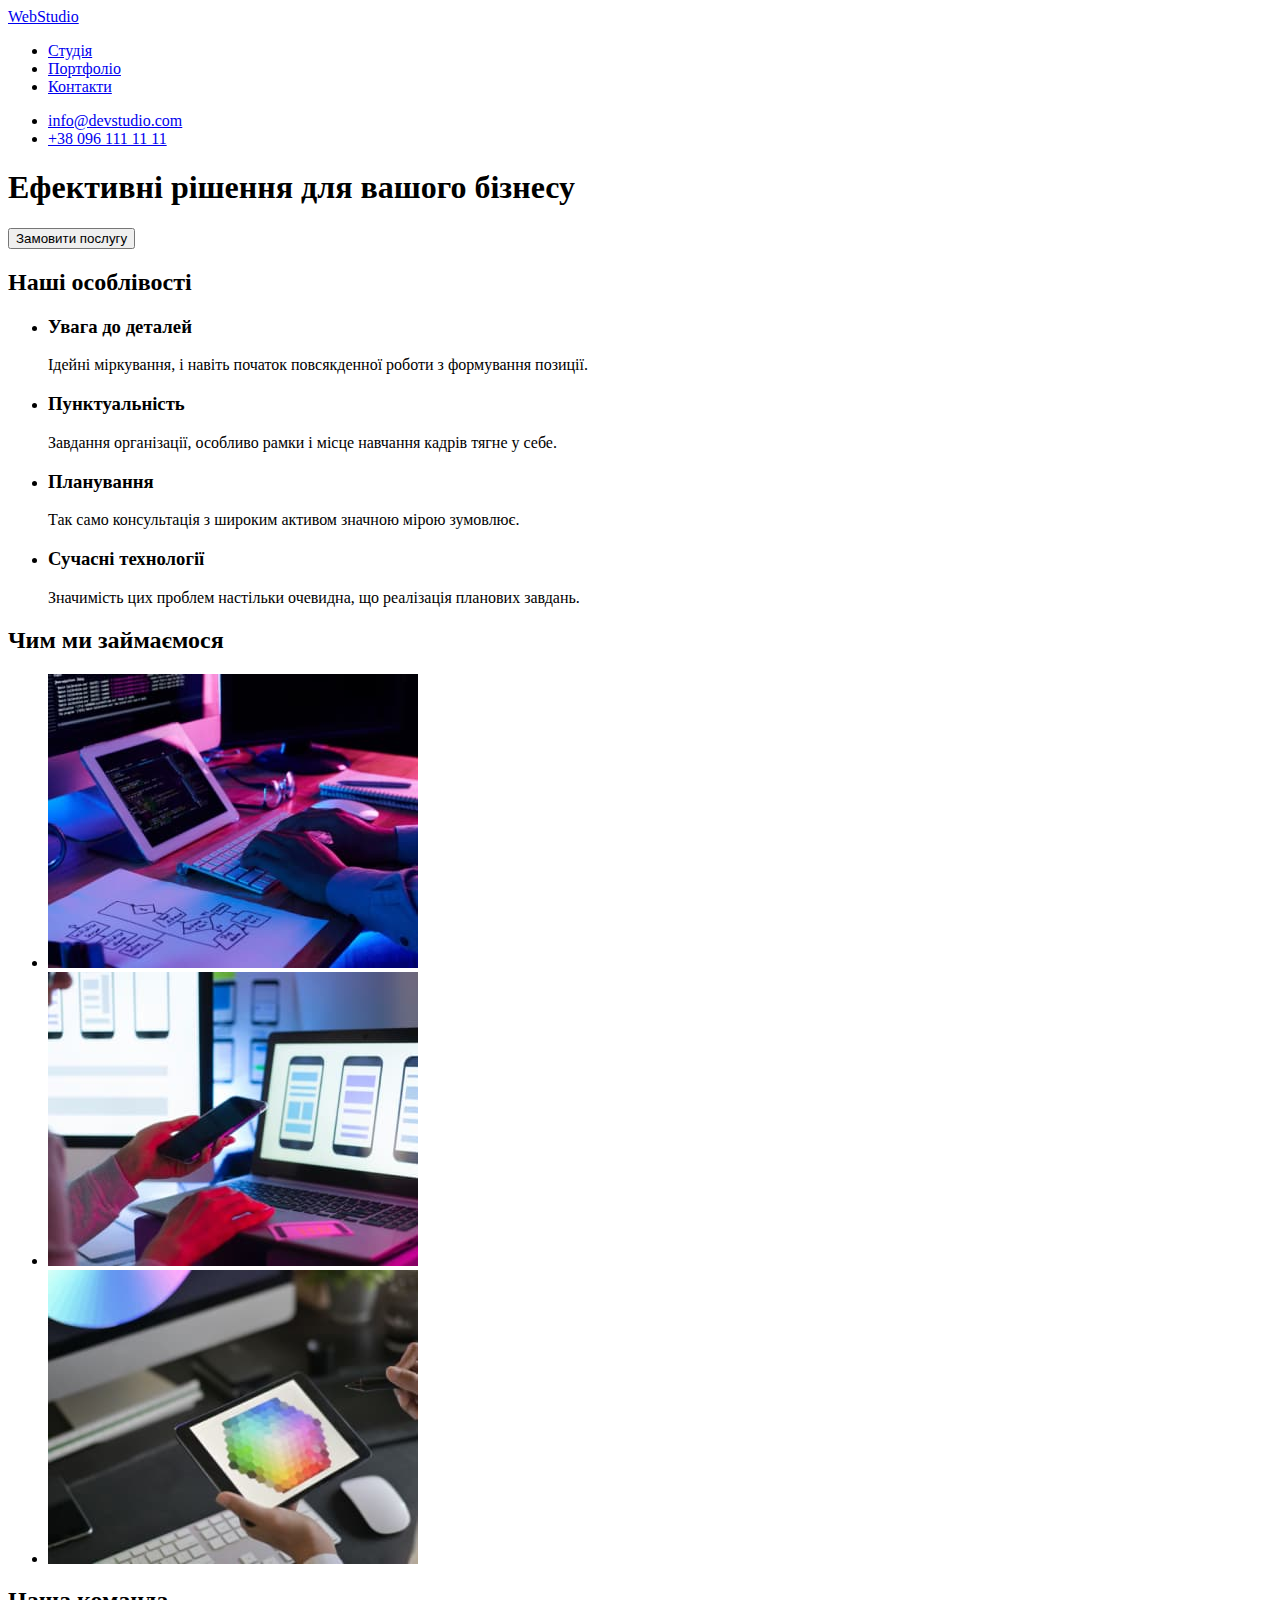
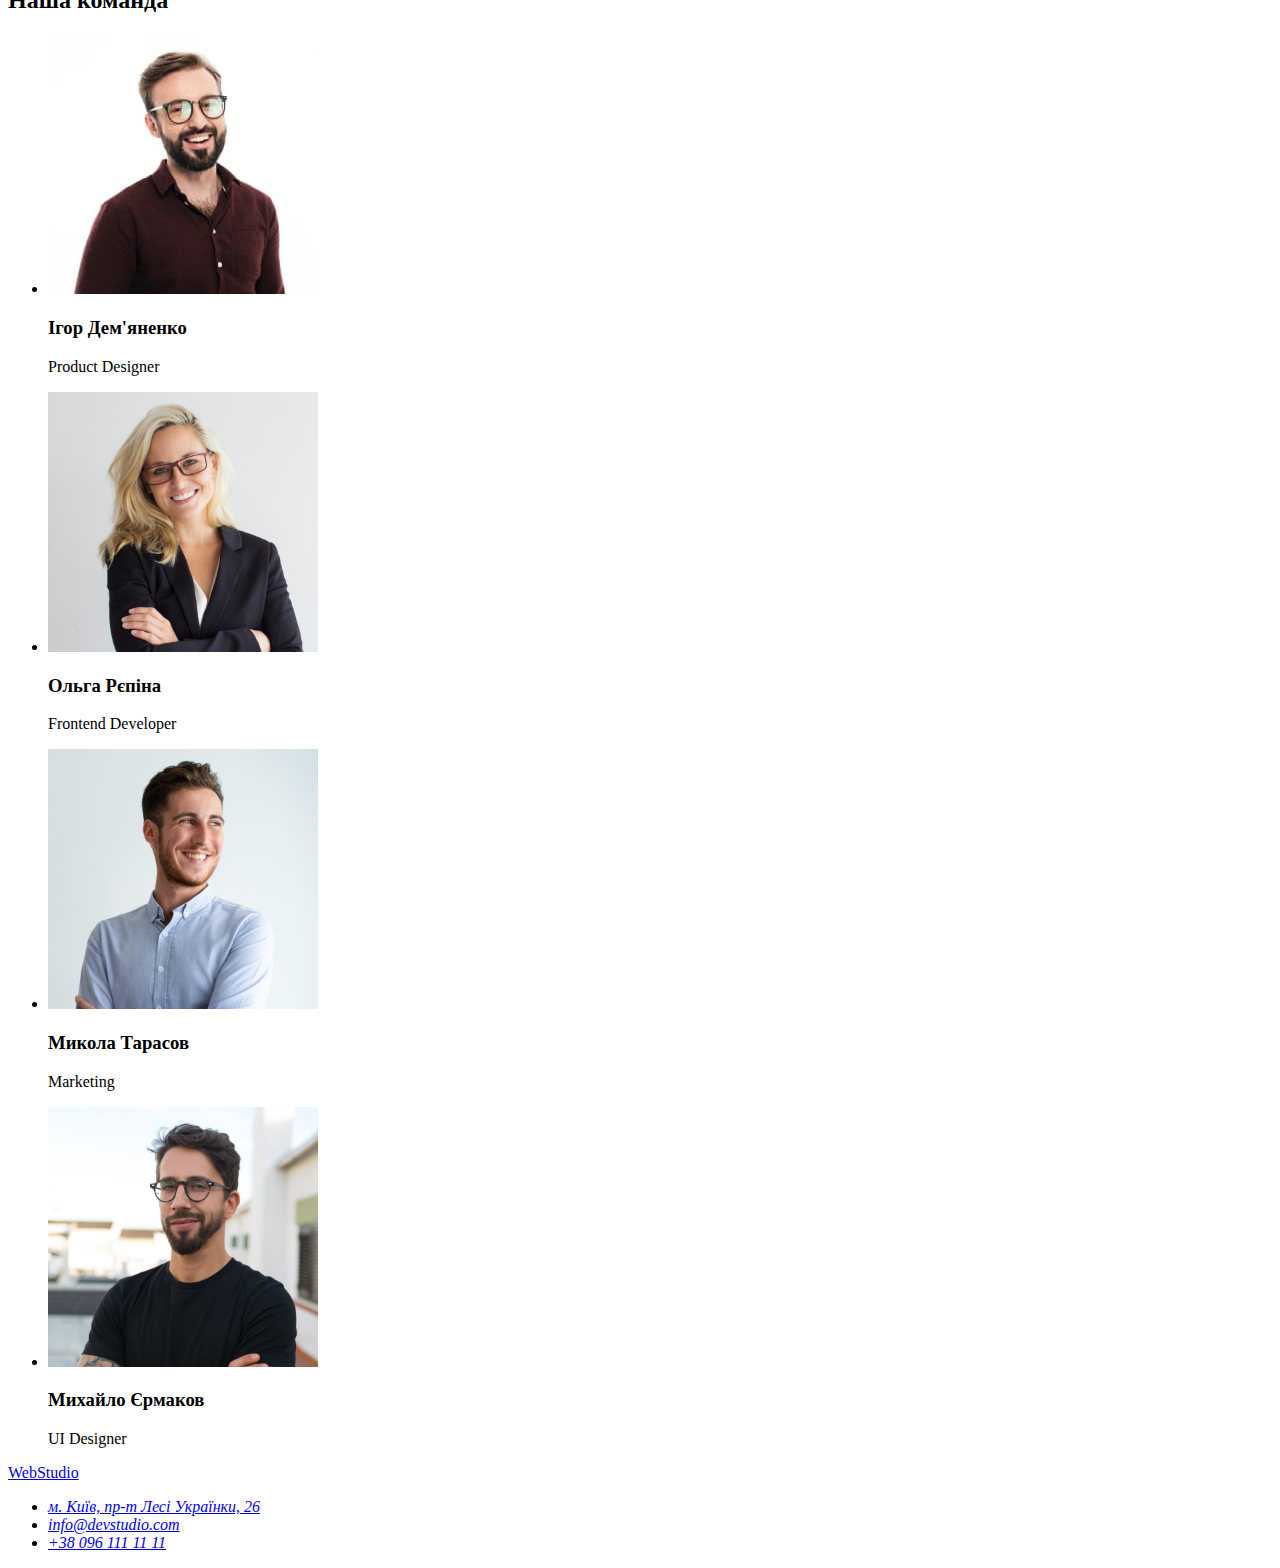
==== portfolio.html @ 3c01150c "added css" ====
<!DOCTYPE html>
<html lang="uk">
  <head>
    <meta charset="UTF-8" />
    <meta http-equiv="X-UA-Compatible" content="IE=edge" />
    <meta name="viewport" content="width=device-width, initial-scale=1.0" />
    <title>Студія</title>
    <link rel="stylesheet" href="./css/styles.css" />
  </head>
  <body>
    <header>
      <nav>
        <a href="./index.html">WebStudio</a>
        <ul>
          <li><a href="./index.html">Студія</a></li>
          <li><a href="./portfolio.html">Портфоліо</a></li>
          <li><a href="#">Контакти</a></li>
        </ul>
      </nav>
      <ul>
        <li><a href="info@devstudio.com">info@devstudio.com</a></li>
        <li><a href="+380961111111">+38 096 111 11 11</a></li>
      </ul>
    </header>

    <main>
      <section>
        <h1>Ефективні рішення для вашого бізнесу</h1>
        <button type="button">Замовити послугу</button>
      </section>

      <section>
        <h2>Наші особлівості</h2>
        <ul>
          <li>
            <h3>Увага до деталей</h3>
            <p>Ідейні міркування, і навіть початок повсякденної роботи з формування позиції.</p>
          </li>
          <li>
            <h3>Пунктуальність</h3>
            <p>Завдання організації, особливо рамки і місце навчання кадрів тягне у себе.</p>
          </li>
          <li>
            <h3>Планування</h3>
            <p>Так само консультація з широким активом значною мірою зумовлює.</p>
          </li>
          <li>
            <h3>Сучасні технології</h3>
            <p>Значимість цих проблем настільки очевидна, що реалізація планових завдань.</p>
          </li>
        </ul>
      </section>

      <section>
        <h2>Чим ми займаємося</h2>
        <ul>
          <li><img src="./images/comp1.jpg" alt="фото з компом" width="370" /></li>
          <li><img src="./images/comp2.jpg" alt="фото з компом та мобілкою" width="370" /></li>
          <li><img src="./images/comp3.jpg" alt="фото з компом та планшетом" width="370" /></li>
        </ul>
      </section>

      <section>
        <h2>Наша команда</h2>
        <ul>
          <li>
            <img src="./images/team1.jpg" alt="Ігор Дем'яненко" width="270" />
            <h3>Ігор Дем'яненко</h3>
            <p>Product Designer</p>
          </li>
          <li>
            <img src="./images/team2.jpg" alt="Ольга Рєпіна" width="270" />
            <h3>Ольга Рєпіна</h3>
            <p>Frontend Developer</p>
          </li>
          <li>
            <img src="./images/team3.jpg" alt="Микола Тарасов" width="270" />
            <h3>Микола Тарасов</h3>
            <p>Marketing</p>
          </li>
          <li>
            <img src="./images/team4.jpg" alt="Михаїл Єрмаков" width="270" />
            <h3>Михайло Єрмаков</h3>
            <p>UI Designer</p>
          </li>
        </ul>
      </section>
    </main>

    <footer>
      <a href="./index.html">WebStudio</a>
      <address>
        <ul>
          <li>
            <a
              href="https://goo.gl/maps/CPtrU1FHBa2aNyZL9"
              target="_blank"
              rel="noopener noreferrer nofollow"
              >м. Київ, пр-т Лесі Українки, 26</a
            >
          </li>
          <li><a href="info@devstudio.com">info@devstudio.com</a></li>
          <li><a href="+380961111111">+38 096 111 11 11</a></li>
        </ul>
      </address>
    </footer>
  </body>
</html>
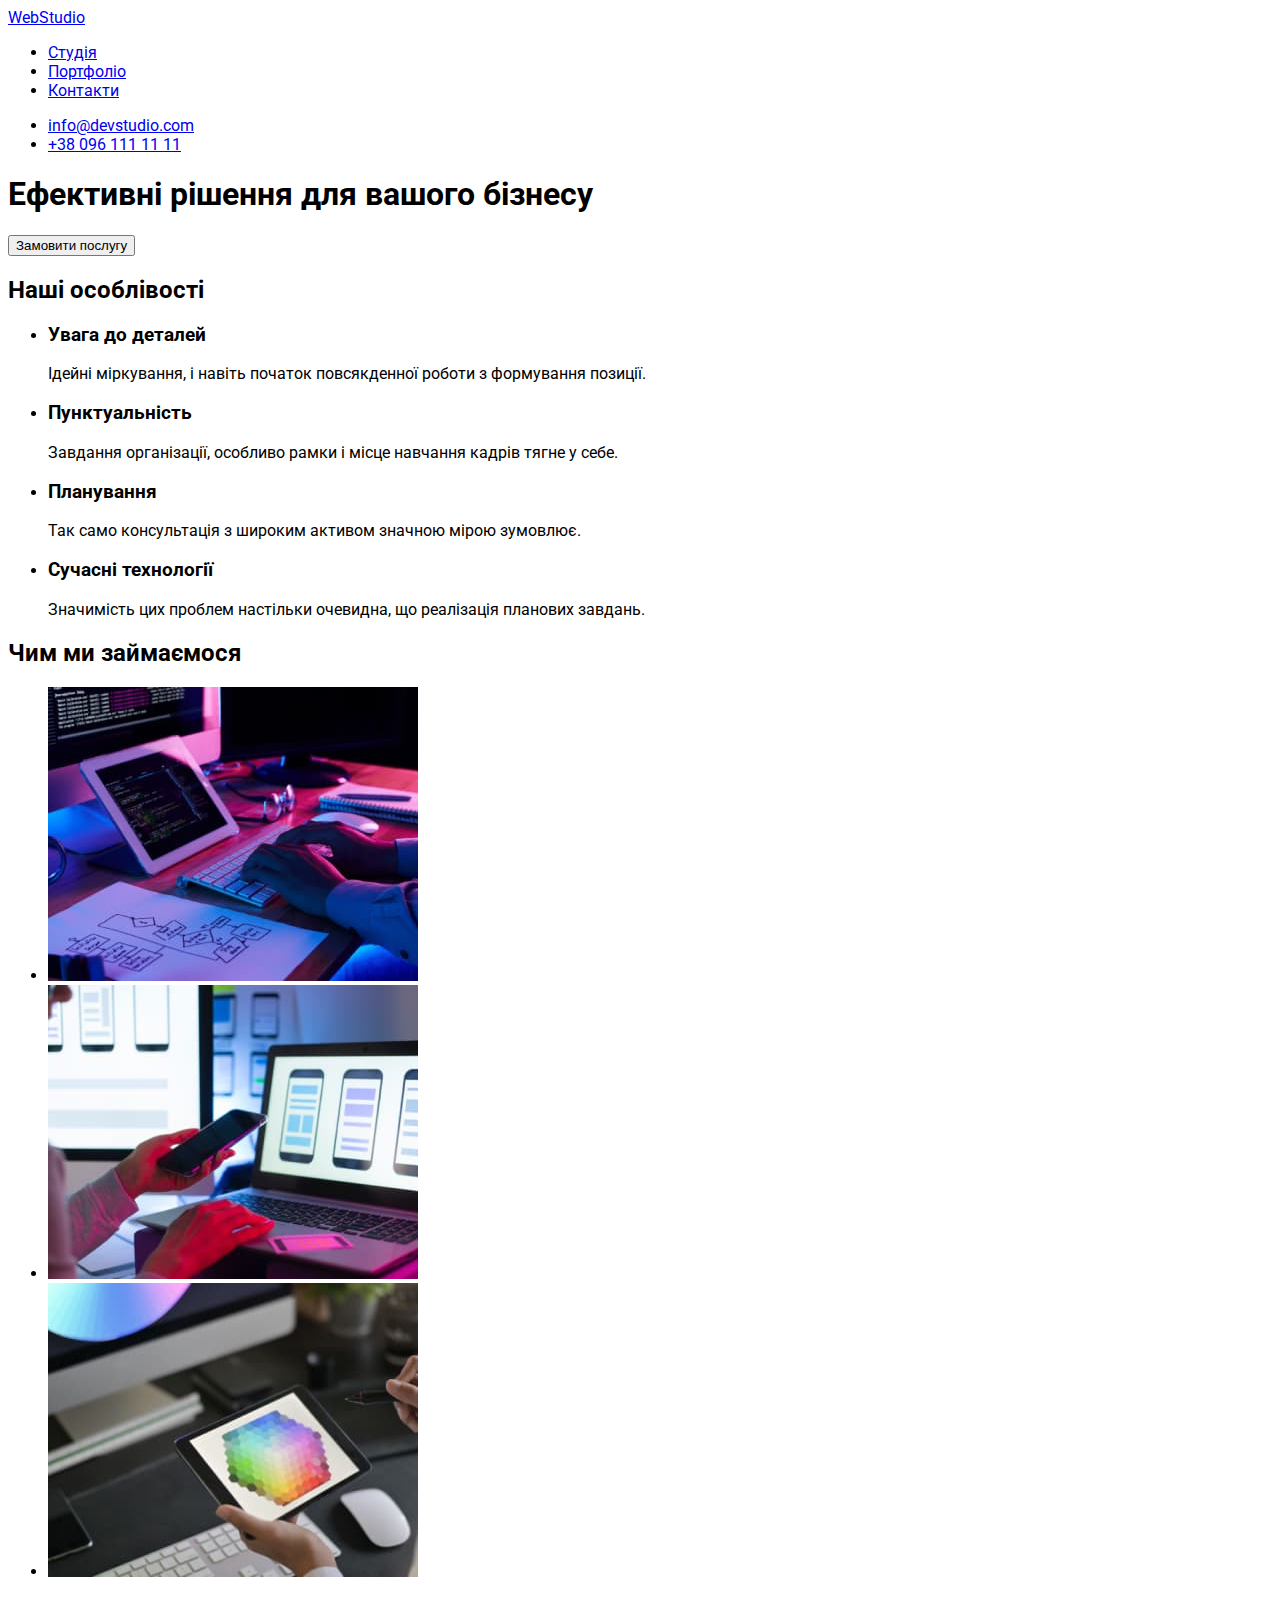
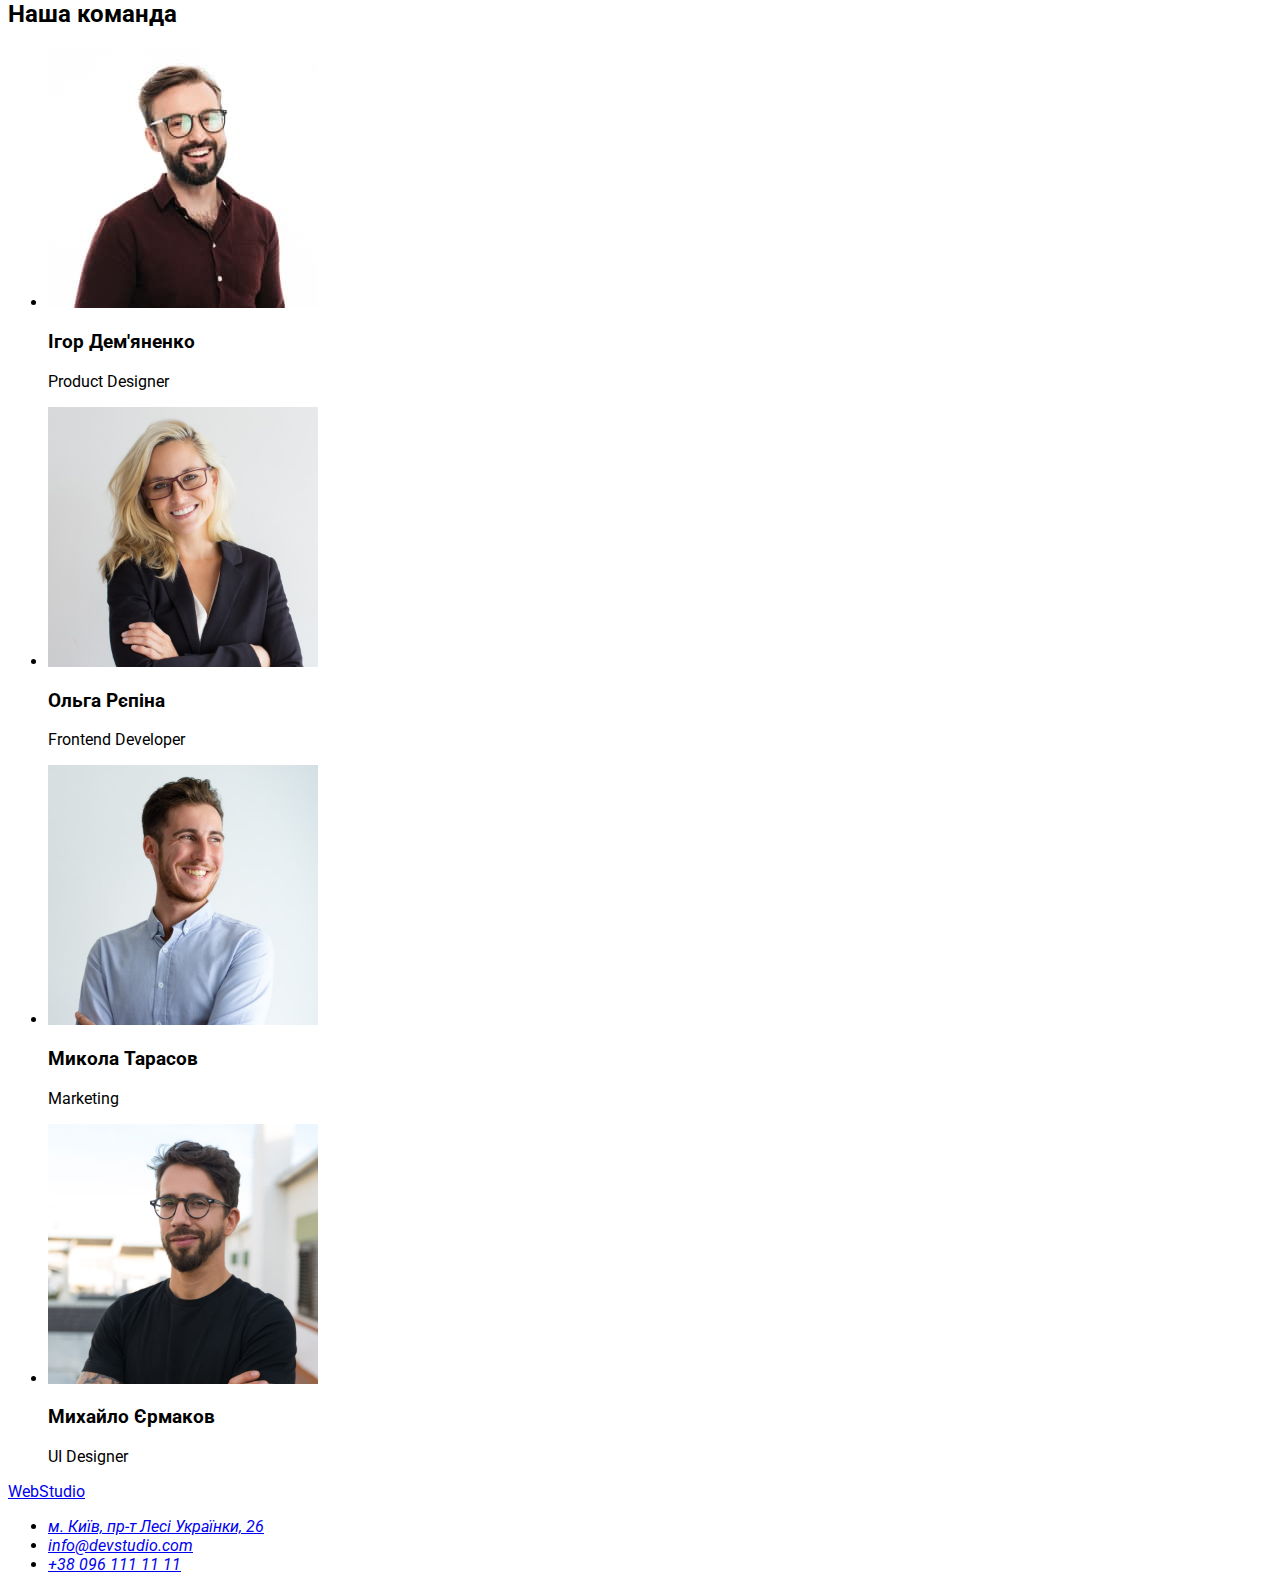
==== commit 6f6847d1: "added fonts" ====
--- a/portfolio.html
+++ b/portfolio.html
@@ -5,21 +5,38 @@
     <meta http-equiv="X-UA-Compatible" content="IE=edge" />
     <meta name="viewport" content="width=device-width, initial-scale=1.0" />
     <title>Студія</title>
+    <link rel="preconnect" href="https://fonts.googleapis.com" />
+    <link rel="preconnect" href="https://fonts.gstatic.com" crossorigin />
+    <link
+      href="https://fonts.googleapis.com/css2?family=Raleway:wght@700&family=Roboto:wght@400;500;700;900&display=swap"
+      rel="stylesheet"
+    />
     <link rel="stylesheet" href="./css/styles.css" />
   </head>
+
   <body>
-    <header>
-      <nav>
-        <a href="./index.html">WebStudio</a>
-        <ul>
-          <li><a href="./index.html">Студія</a></li>
-          <li><a href="./portfolio.html">Портфоліо</a></li>
-          <li><a href="#">Контакти</a></li>
+    <header class="header">
+      <nav class="header-nav">
+        <a href="./index.html" class="header-logo">WebStudio</a>
+        <ul class="header-list">
+          <li class="header-item">
+            <a href="./index.html" class="header-link">Студія</a>
+          </li>
+          <li class="header-item">
+            <a href="./portfolio.html" class="header-link">Портфоліо</a>
+          </li>
+          <li class="header-item">
+            <a href="#" class="header-link">Контакти</a>
+          </li>
         </ul>
       </nav>
-      <ul>
-        <li><a href="info@devstudio.com">info@devstudio.com</a></li>
-        <li><a href="+380961111111">+38 096 111 11 11</a></li>
+      <ul class="header-list">
+        <li class="header-item">
+          <a href="info@devstudio.com" class="header-link">info@devstudio.com</a>
+        </li>
+        <li class="header-item">
+          <a href="+380961111111" class="header-link">+38 096 111 11 11</a>
+        </li>
       </ul>
     </header>
 
@@ -54,9 +71,9 @@
       <section>
         <h2>Чим ми займаємося</h2>
         <ul>
-          <li><img src="./images/comp1.jpg" alt="фото з компом" width="370" /></li>
-          <li><img src="./images/comp2.jpg" alt="фото з компом та мобілкою" width="370" /></li>
-          <li><img src="./images/comp3.jpg" alt="фото з компом та планшетом" width="370" /></li>
+          <li><img src="./images/comp1.jpg" alt="комп'ютер" width="370" /></li>
+          <li><img src="./images/comp2.jpg" alt="комп'ютер та мобільний" width="370" /></li>
+          <li><img src="./images/comp3.jpg" alt="комп'ютер та планшет" width="370" /></li>
         </ul>
       </section>
 
--- a/css/styles.css
+++ b/css/styles.css
@@ -0,0 +1,3 @@
+body {
+  font-family: 'Roboto', sans-serif;
+}
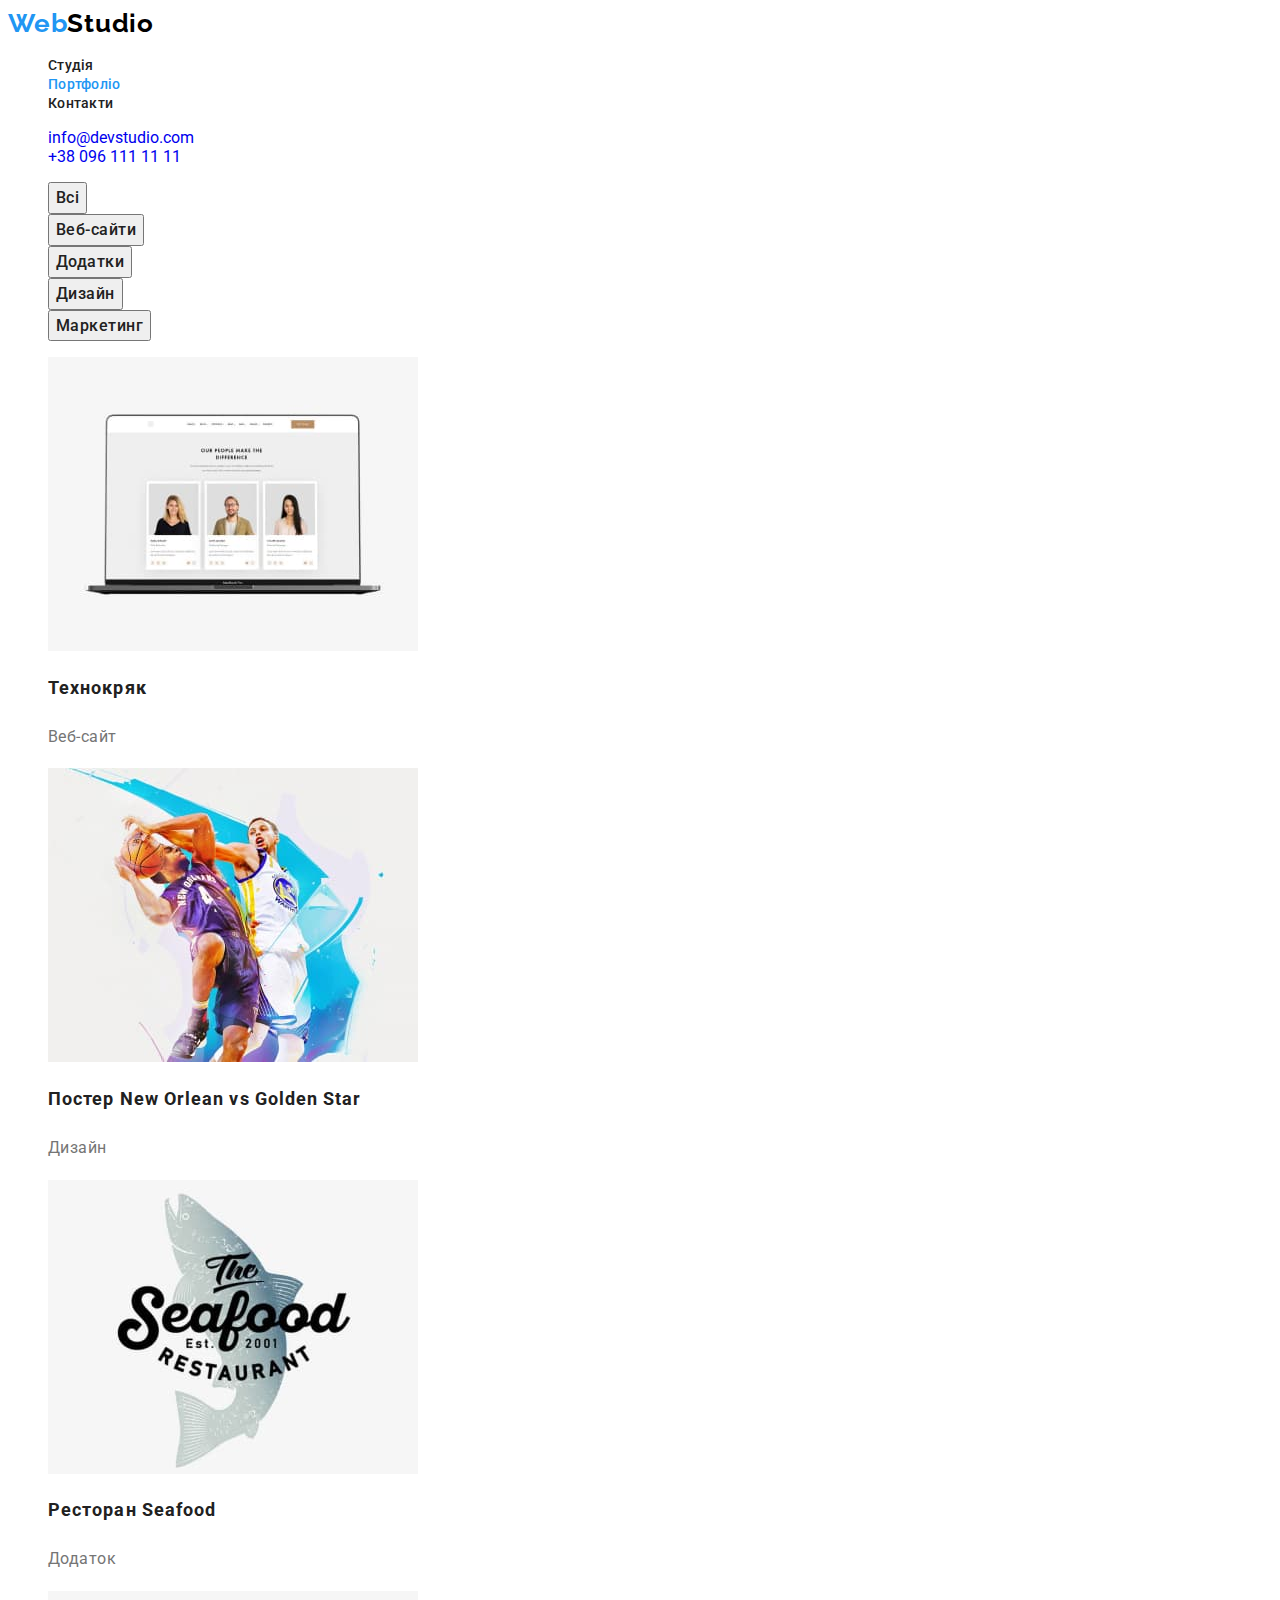
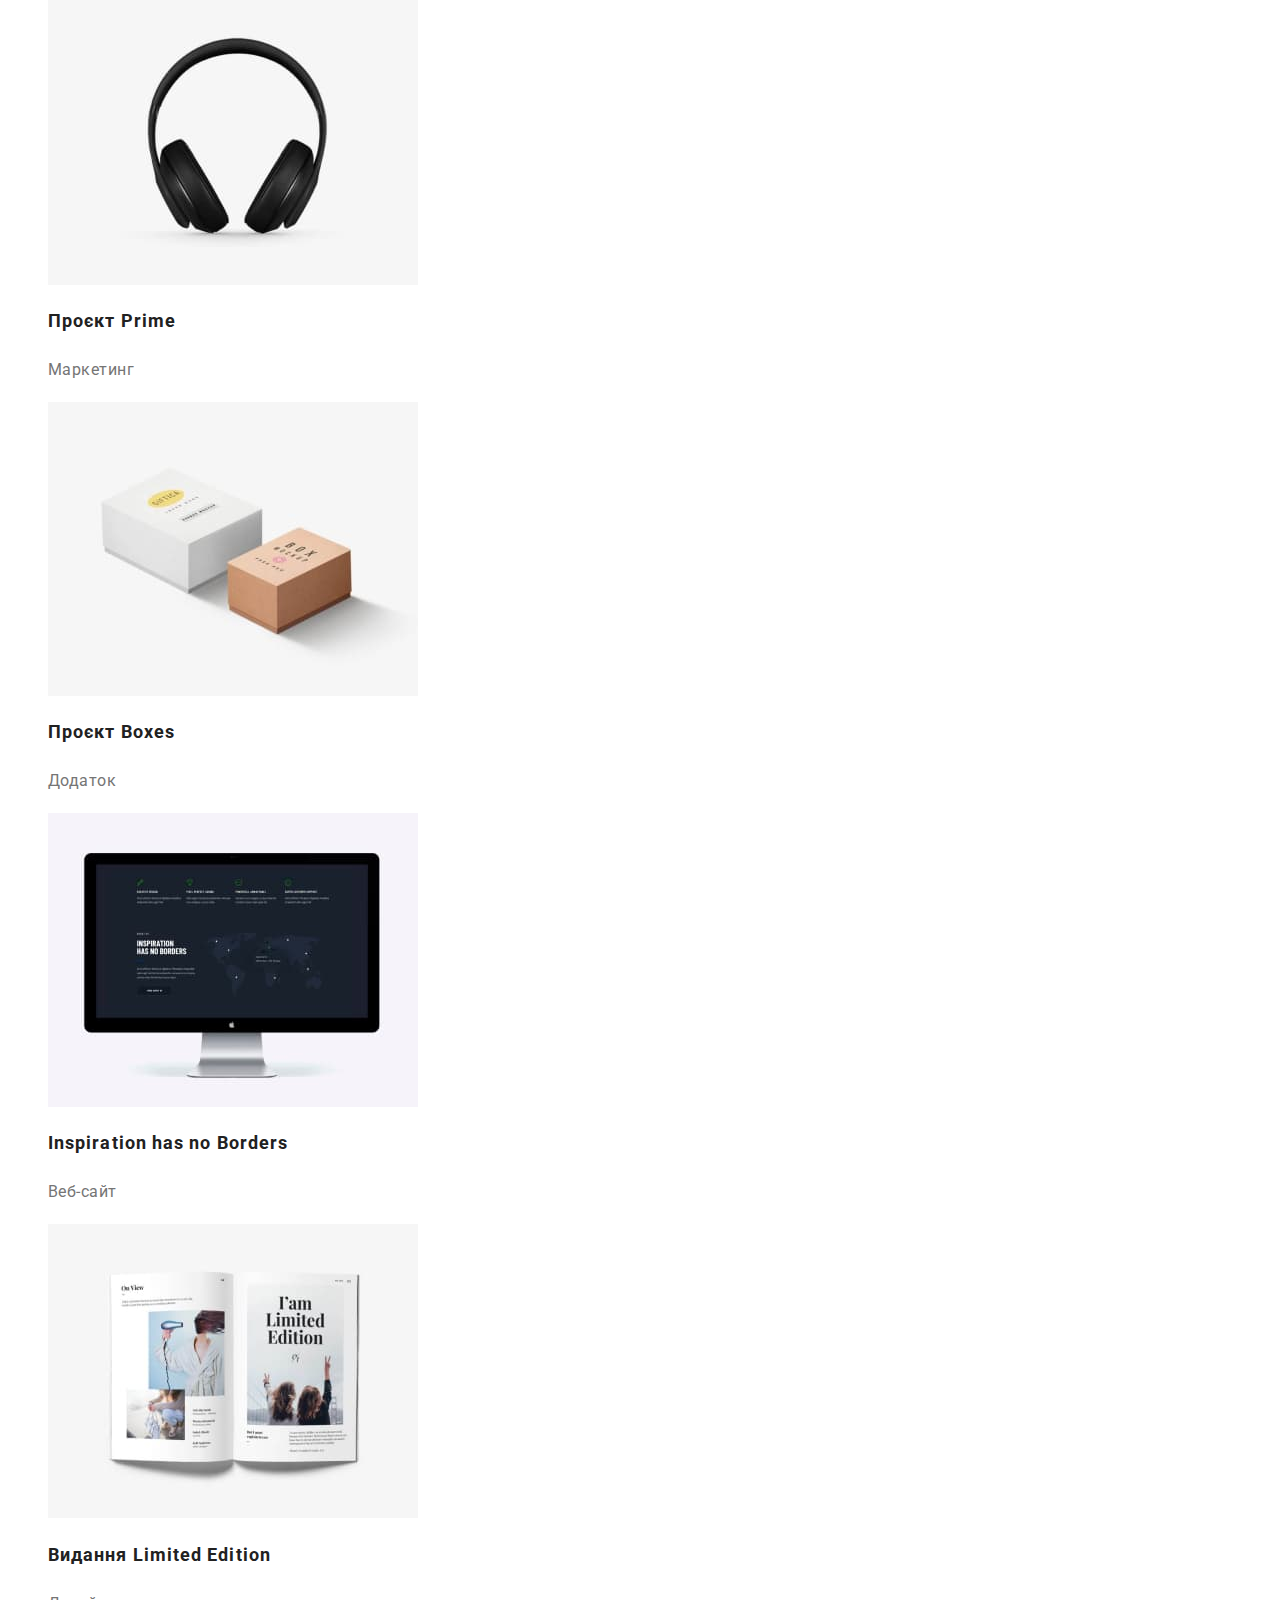
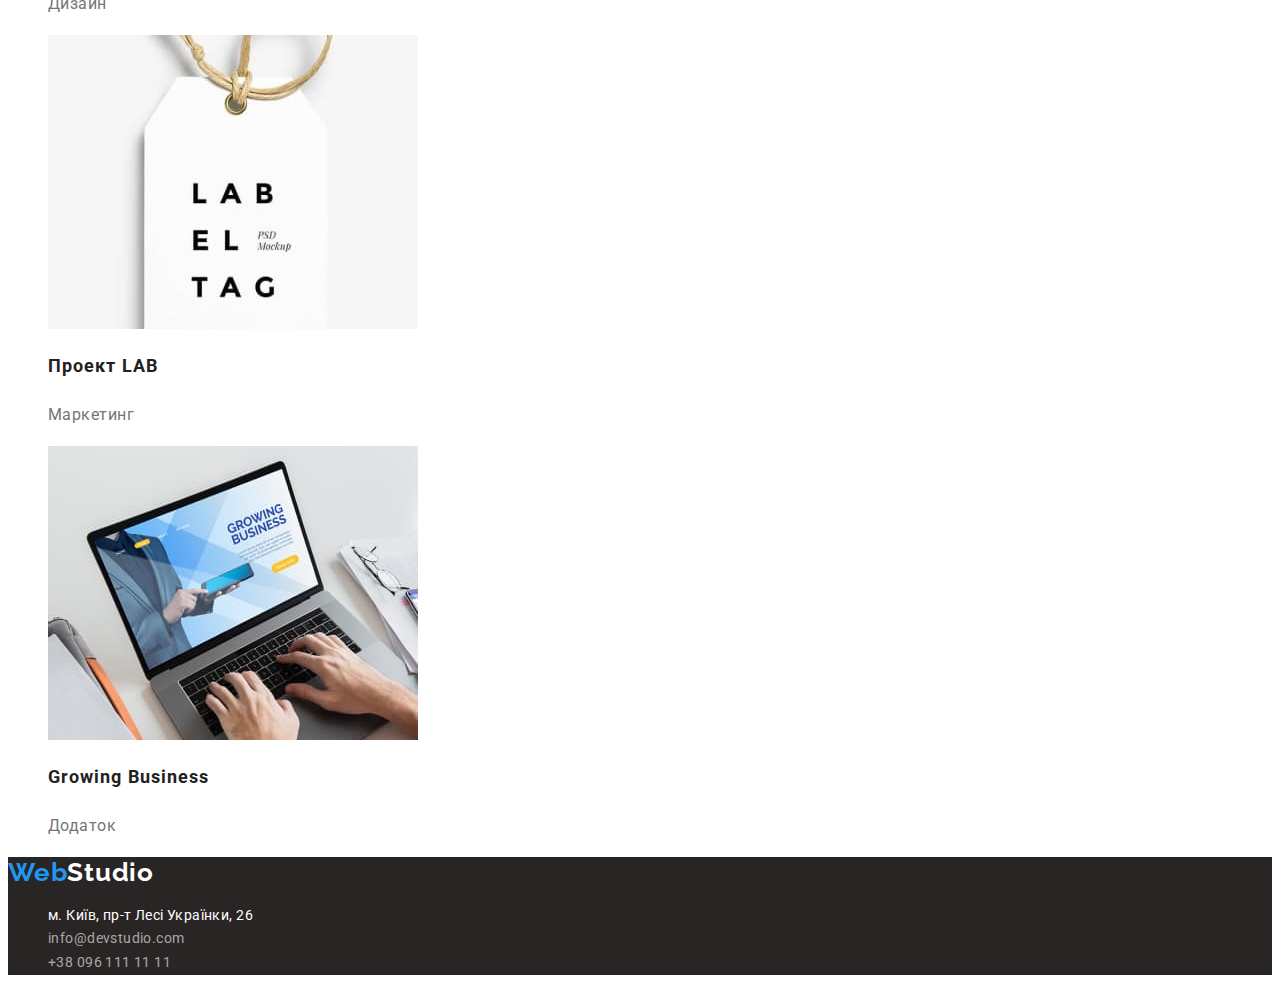
==== commit 176aa3b8: "homework finished" ====
--- a/portfolio.html
+++ b/portfolio.html
@@ -17,107 +17,111 @@
   <body>
     <header class="header">
       <nav class="header-nav">
-        <a href="./index.html" class="header-logo">WebStudio</a>
-        <ul class="header-list">
+        <a href="./index.html" class="header-logo link"
+          >Web<span class="header-logo-black link">Studio</span></a
+        >
+        <ul class="header-list list">
           <li class="header-item">
-            <a href="./index.html" class="header-link">Студія</a>
+            <a href="./index.html" class="header-link link">Студія</a>
           </li>
           <li class="header-item">
-            <a href="./portfolio.html" class="header-link">Портфоліо</a>
+            <a href="./portfolio.html" class="header-link link current">Портфоліо</a>
           </li>
           <li class="header-item">
-            <a href="#" class="header-link">Контакти</a>
+            <a href="#" class="header-link link">Контакти</a>
           </li>
         </ul>
       </nav>
-      <ul class="header-list">
+      <ul class="header-list list">
         <li class="header-item">
-          <a href="info@devstudio.com" class="header-link">info@devstudio.com</a>
+          <a href="info@devstudio.com" class="header-contact link">info@devstudio.com</a>
         </li>
         <li class="header-item">
-          <a href="+380961111111" class="header-link">+38 096 111 11 11</a>
+          <a href="+380961111111" class="header-contact link">+38 096 111 11 11</a>
         </li>
       </ul>
     </header>
 
     <main>
-      <section>
-        <h1>Ефективні рішення для вашого бізнесу</h1>
-        <button type="button">Замовити послугу</button>
-      </section>
-
-      <section>
-        <h2>Наші особлівості</h2>
-        <ul>
-          <li>
-            <h3>Увага до деталей</h3>
-            <p>Ідейні міркування, і навіть початок повсякденної роботи з формування позиції.</p>
-          </li>
-          <li>
-            <h3>Пунктуальність</h3>
-            <p>Завдання організації, особливо рамки і місце навчання кадрів тягне у себе.</p>
-          </li>
-          <li>
-            <h3>Планування</h3>
-            <p>Так само консультація з широким активом значною мірою зумовлює.</p>
-          </li>
-          <li>
-            <h3>Сучасні технології</h3>
-            <p>Значимість цих проблем настільки очевидна, що реалізація планових завдань.</p>
-          </li>
+      <section class="filter">
+        <h1 class="visually-hidden">filter</h1>
+        <ul class="filter-list list">
+          <li><button type="button" class="filter-btn pointer">Всі</button></li>
+          <li><button type="button" class="filter-btn pointer">Веб-сайти</button></li>
+          <li><button type="button" class="filter-btn pointer">Додатки</button></li>
+          <li><button type="button" class="filter-btn pointer">Дизайн</button></li>
+          <li><button type="button" class="filter-btn pointer">Маркетинг</button></li>
         </ul>
       </section>
 
-      <section>
-        <h2>Чим ми займаємося</h2>
-        <ul>
-          <li><img src="./images/comp1.jpg" alt="комп'ютер" width="370" /></li>
-          <li><img src="./images/comp2.jpg" alt="комп'ютер та мобільний" width="370" /></li>
-          <li><img src="./images/comp3.jpg" alt="комп'ютер та планшет" width="370" /></li>
-        </ul>
-      </section>
-
-      <section>
-        <h2>Наша команда</h2>
-        <ul>
+      <section class="examples">
+        <ul class="examples-list list">
           <li>
-            <img src="./images/team1.jpg" alt="Ігор Дем'яненко" width="270" />
-            <h3>Ігор Дем'яненко</h3>
-            <p>Product Designer</p>
+            <img src="./images/example1.jpg" alt="веб-сайт технокряк" width="370" />
+            <h2 class="examples-title">Технокряк</h2>
+            <p class="examples-text">Веб-сайт</p>
           </li>
           <li>
-            <img src="./images/team2.jpg" alt="Ольга Рєпіна" width="270" />
-            <h3>Ольга Рєпіна</h3>
-            <p>Frontend Developer</p>
+            <img src="./images/example2.jpg" alt="постер new orlean vs golden star" width="370" />
+            <h2 class="examples-title">Постер New Orlean vs Golden Star</h2>
+            <p class="examples-text">Дизайн</p>
           </li>
           <li>
-            <img src="./images/team3.jpg" alt="Микола Тарасов" width="270" />
-            <h3>Микола Тарасов</h3>
-            <p>Marketing</p>
+            <img src="./images/example3.jpg" alt="додаток ресторану seafood" width="370" />
+            <h2 class="examples-title">Ресторан Seafood</h2>
+            <p class="examples-text">Додаток</p>
           </li>
           <li>
-            <img src="./images/team4.jpg" alt="Михаїл Єрмаков" width="270" />
-            <h3>Михайло Єрмаков</h3>
-            <p>UI Designer</p>
+            <img src="./images/example4.jpg" alt="проект prime" width="370" />
+            <h2 class="examples-title">Проєкт Prime</h2>
+            <p class="examples-text">Маркетинг</p>
+          </li>
+          <li>
+            <img src="./images/example5.jpg" alt="додаток boxes" width="370" />
+            <h2 class="examples-title">Проєкт Boxes</h2>
+            <p class="examples-text">Додаток</p>
+          </li>
+          <li>
+            <img src="./images/example6.jpg" alt="веб-сайт inspiration has no border" width="370" />
+            <h2 class="examples-title">Inspiration has no Borders</h2>
+            <p class="examples-text">Веб-сайт</p>
+          </li>
+          <li>
+            <img src="./images/example7.jpg" alt="дізайн видання limited edition" width="370" />
+            <h2 class="examples-title">Видання Limited Edition</h2>
+            <p class="examples-text">Дизайн</p>
+          </li>
+          <li>
+            <img src="./images/example8.jpg" alt="проект lab" width="370" />
+            <h2 class="examples-title">Проект LAB</h2>
+            <p class="examples-text">Маркетинг</p>
+          </li>
+          <li>
+            <img src="./images/example9.jpg" alt="додаток growing business" width="370" />
+            <h2 class="examples-title">Growing Business</h2>
+            <p class="examples-text">Додаток</p>
           </li>
         </ul>
       </section>
     </main>
 
-    <footer>
-      <a href="./index.html">WebStudio</a>
+    <footer class="footer">
+      <a href="./index.html" class="footer-logo link"
+        >Web<span class="footer-logo-white link">Studio</span></a
+      >
       <address>
-        <ul>
-          <li>
+        <ul class="footer-list list">
+          <li class="footer-item">
             <a
               href="https://goo.gl/maps/CPtrU1FHBa2aNyZL9"
               target="_blank"
               rel="noopener noreferrer nofollow"
+              class="footer-adr link"
               >м. Київ, пр-т Лесі Українки, 26</a
             >
           </li>
-          <li><a href="info@devstudio.com">info@devstudio.com</a></li>
-          <li><a href="+380961111111">+38 096 111 11 11</a></li>
+          <li><a href="info@devstudio.com" class="footer-contact link">info@devstudio.com</a></li>
+          <li><a href="+380961111111" class="footer-contact link">+38 096 111 11 11</a></li>
         </ul>
       </address>
     </footer>
--- a/css/styles.css
+++ b/css/styles.css
@@ -1,3 +1,259 @@
+:root {
+  --main-title-color: #212121;
+  --main-text-color: #757575;
+  --logo-main-color: #2196f3;
+  --accent-color: #2196f3;
+}
+
 body {
   font-family: 'Roboto', sans-serif;
 }
+
+.list {
+  list-style: none;
+}
+
+.link {
+  text-decoration: none;
+}
+
+.pointer {
+  cursor: pointer;
+}
+
+.visually-hidden {
+  position: absolute;
+  white-space: nowrap;
+  width: 1px;
+  height: 1px;
+  overflow: hidden;
+  border: 0;
+  padding: 0;
+  clip: rect(0 0 0 0);
+  clip-path: inset(50%);
+  margin: -1px;
+}
+
+/* --------HEADER---------- */
+.header-logo,
+.header-logo-black {
+  font-family: 'Raleway';
+  font-style: normal;
+  font-weight: 700;
+  font-size: 26px;
+  line-height: 1.19;
+  letter-spacing: 0.03em;
+}
+
+.header-logo {
+  color: #2196f3;
+}
+
+.header-logo-black {
+  color: #000000;
+}
+
+.header-link {
+  font-weight: 500;
+  font-size: 14px;
+  line-height: 1.14;
+  letter-spacing: 0.02em;
+  color: #212121;
+}
+
+.header-item .link.current {
+  color: var(--accent-color);
+}
+
+.header-cont,
+.header-tel {
+  font-weight: 500;
+  font-size: 14px;
+  line-height: 1.14;
+  letter-spacing: 0.02em;
+
+  color: #757575;
+}
+
+.header-link:hover,
+.header-contact:hover,
+.header-link:focus,
+.header-contact:focus {
+  color: var(--accent-color);
+}
+
+/* --------HERO---------- */
+.hero {
+  background-color: rgb(41, 37, 37);
+}
+
+.hero-title {
+  font-weight: 900;
+  font-size: 44px;
+  line-height: 1.36;
+  text-align: center;
+  letter-spacing: 0.06em;
+  text-transform: uppercase;
+  color: #ffffff;
+}
+
+.hero-btn:hover,
+.hero-btn:focus {
+  background-color: var(--accent-color);
+}
+
+.hero-btn {
+  font-family: inherit;
+  font-style: normal;
+  font-weight: 700;
+  font-size: 16px;
+  line-height: 1.88;
+  display: flex;
+  align-items: center;
+  text-align: center;
+  letter-spacing: 0.06em;
+  color: #ffffff;
+}
+
+/* --------FEATURES---------- */
+.features-subtitle {
+  font-weight: 700;
+  font-size: 14px;
+  line-height: 1.14;
+  letter-spacing: 0.03em;
+  text-transform: uppercase;
+
+  color: var(--main-title-color);
+}
+
+.features-text {
+  font-size: 14px;
+  line-height: 1.71;
+  letter-spacing: 0.03em;
+
+  color: var(--main-text-color);
+}
+
+/* --------BUSINESS---------- */
+.business-title {
+  font-size: 36px;
+  line-height: 1.17;
+  text-align: center;
+  letter-spacing: 0.03em;
+
+  color: var(--main-title-color);
+}
+
+/* --------TEAM---------- */
+.team {
+  background-color: #d8c8c8;
+}
+
+.team-title {
+  font-size: 36px;
+  line-height: 1.17;
+  text-align: center;
+  letter-spacing: 0.03em;
+
+  color: var(--main-title-color);
+}
+
+.team-subtitle {
+  font-weight: 500;
+  font-size: 16px;
+  line-height: 1.19;
+  text-align: center;
+  letter-spacing: 0.03em;
+
+  color: var(--main-title-color);
+}
+
+.team-text {
+  font-size: 16px;
+  line-height: 1.19;
+  text-align: center;
+  letter-spacing: 0.03em;
+
+  color: var(--main-text-color);
+}
+
+/* --------FOOTER---------- */
+.footer {
+  background-color: rgb(41, 37, 37);
+}
+
+.footer-adr:hover,
+.footer-contact:hover,
+.footer-adr:focus,
+.footer-contact:focus {
+  color: var(--accent-color);
+}
+
+.footer-logo,
+.footer-logo-white {
+  font-family: 'Raleway';
+  font-style: normal;
+  font-weight: 700;
+  font-size: 26px;
+  line-height: 1.19;
+  letter-spacing: 0.03em;
+}
+
+.footer-logo {
+  color: #2196f3;
+}
+
+.footer-logo-white {
+  color: #ffffff;
+}
+
+.footer-adr,
+.footer-contact {
+  font-style: normal;
+  font-weight: 400;
+  font-size: 14px;
+  line-height: 1.71;
+  letter-spacing: 0.03em;
+}
+
+.footer-adr {
+  color: #ffffff;
+}
+
+.footer-contact {
+  color: rgba(255, 255, 255, 0.6);
+}
+
+/* -----------------------PORTFOLIO------------------------- */
+/* --------FILTER---------- */
+.filter-btn {
+  font-family: 'Roboto';
+  font-style: normal;
+  font-weight: 500;
+  font-size: 16px;
+  line-height: 1.62;
+  text-align: center;
+  letter-spacing: 0.03em;
+
+  color: #212121;
+}
+
+.filter-btn:hover,
+.filter-btn:focus {
+  background-color: var(--accent-color);
+}
+
+.examples-title {
+  font-size: 18px;
+  line-height: 2;
+  letter-spacing: 0.06em;
+  color: #212121;
+}
+
+.examples-text {
+  font-size: 16px;
+  line-height: 1.88;
+  letter-spacing: 0.03em;
+
+  color: #757575;
+}
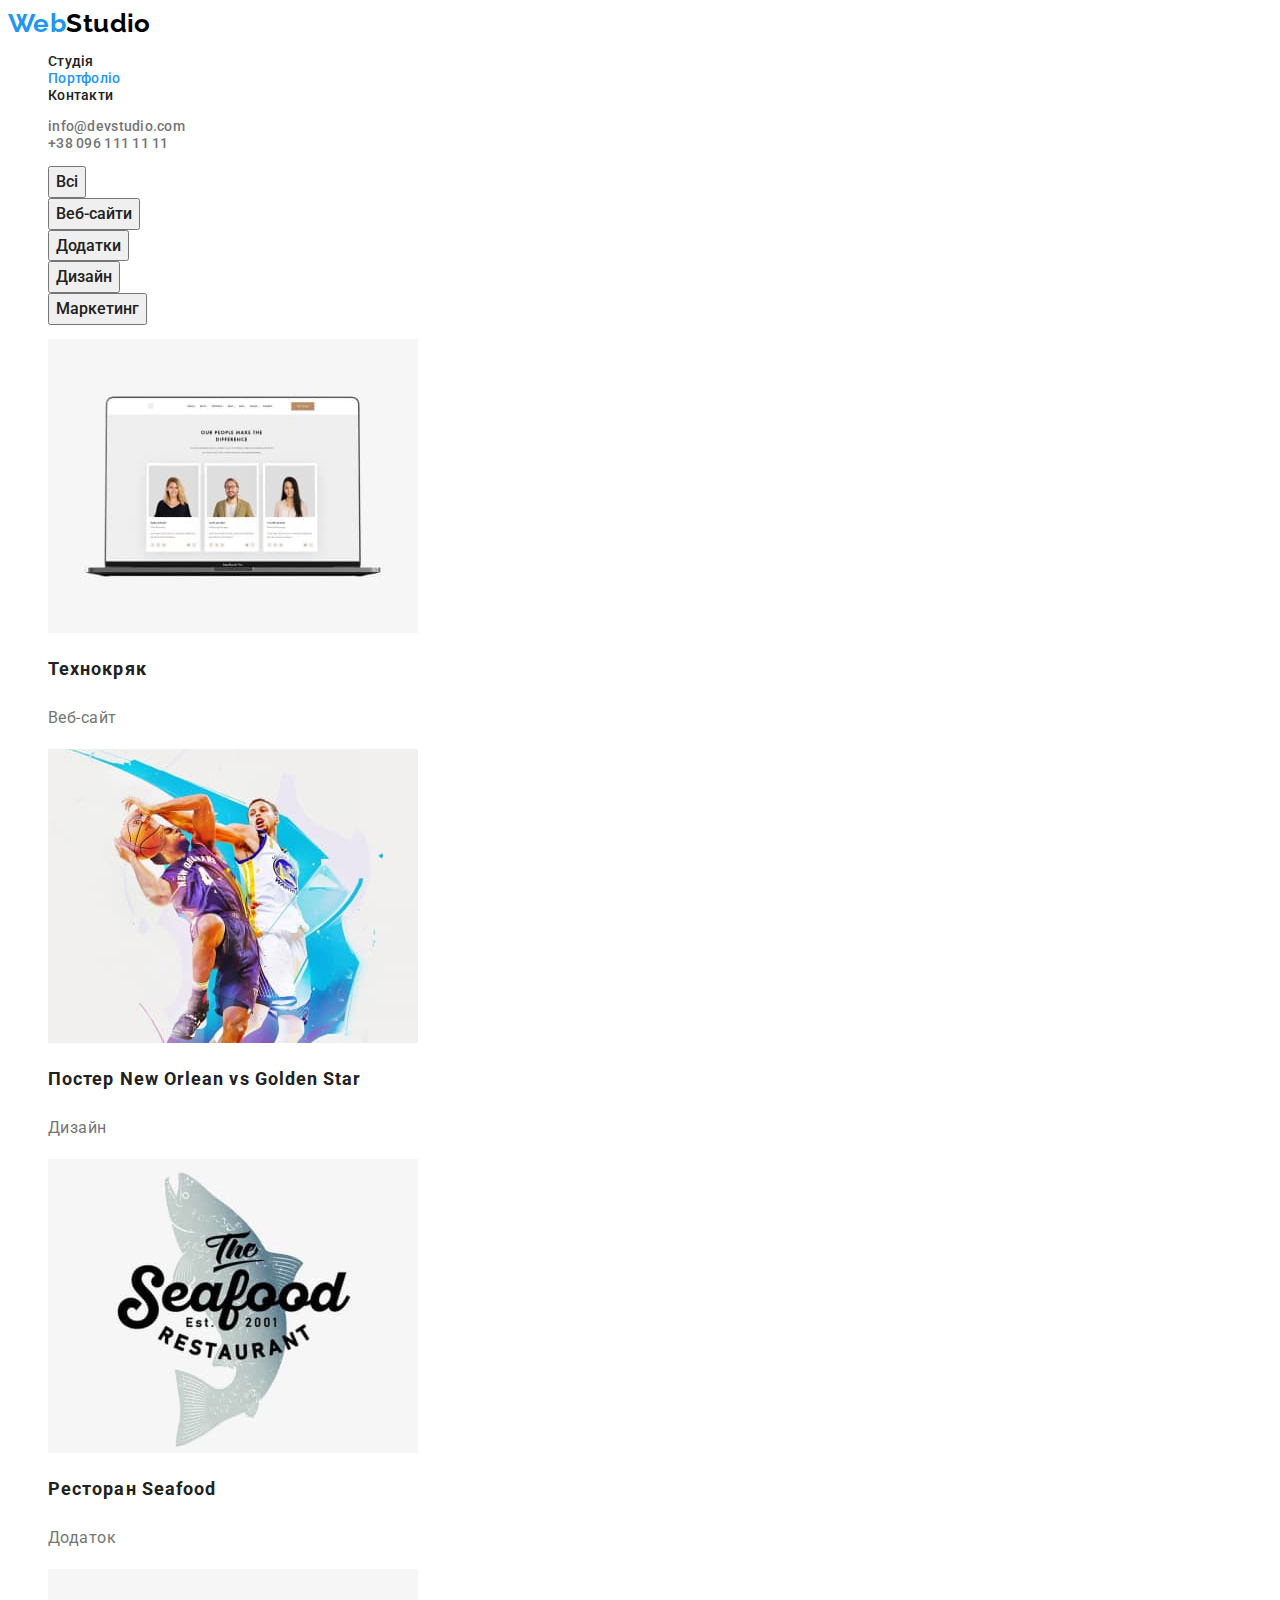
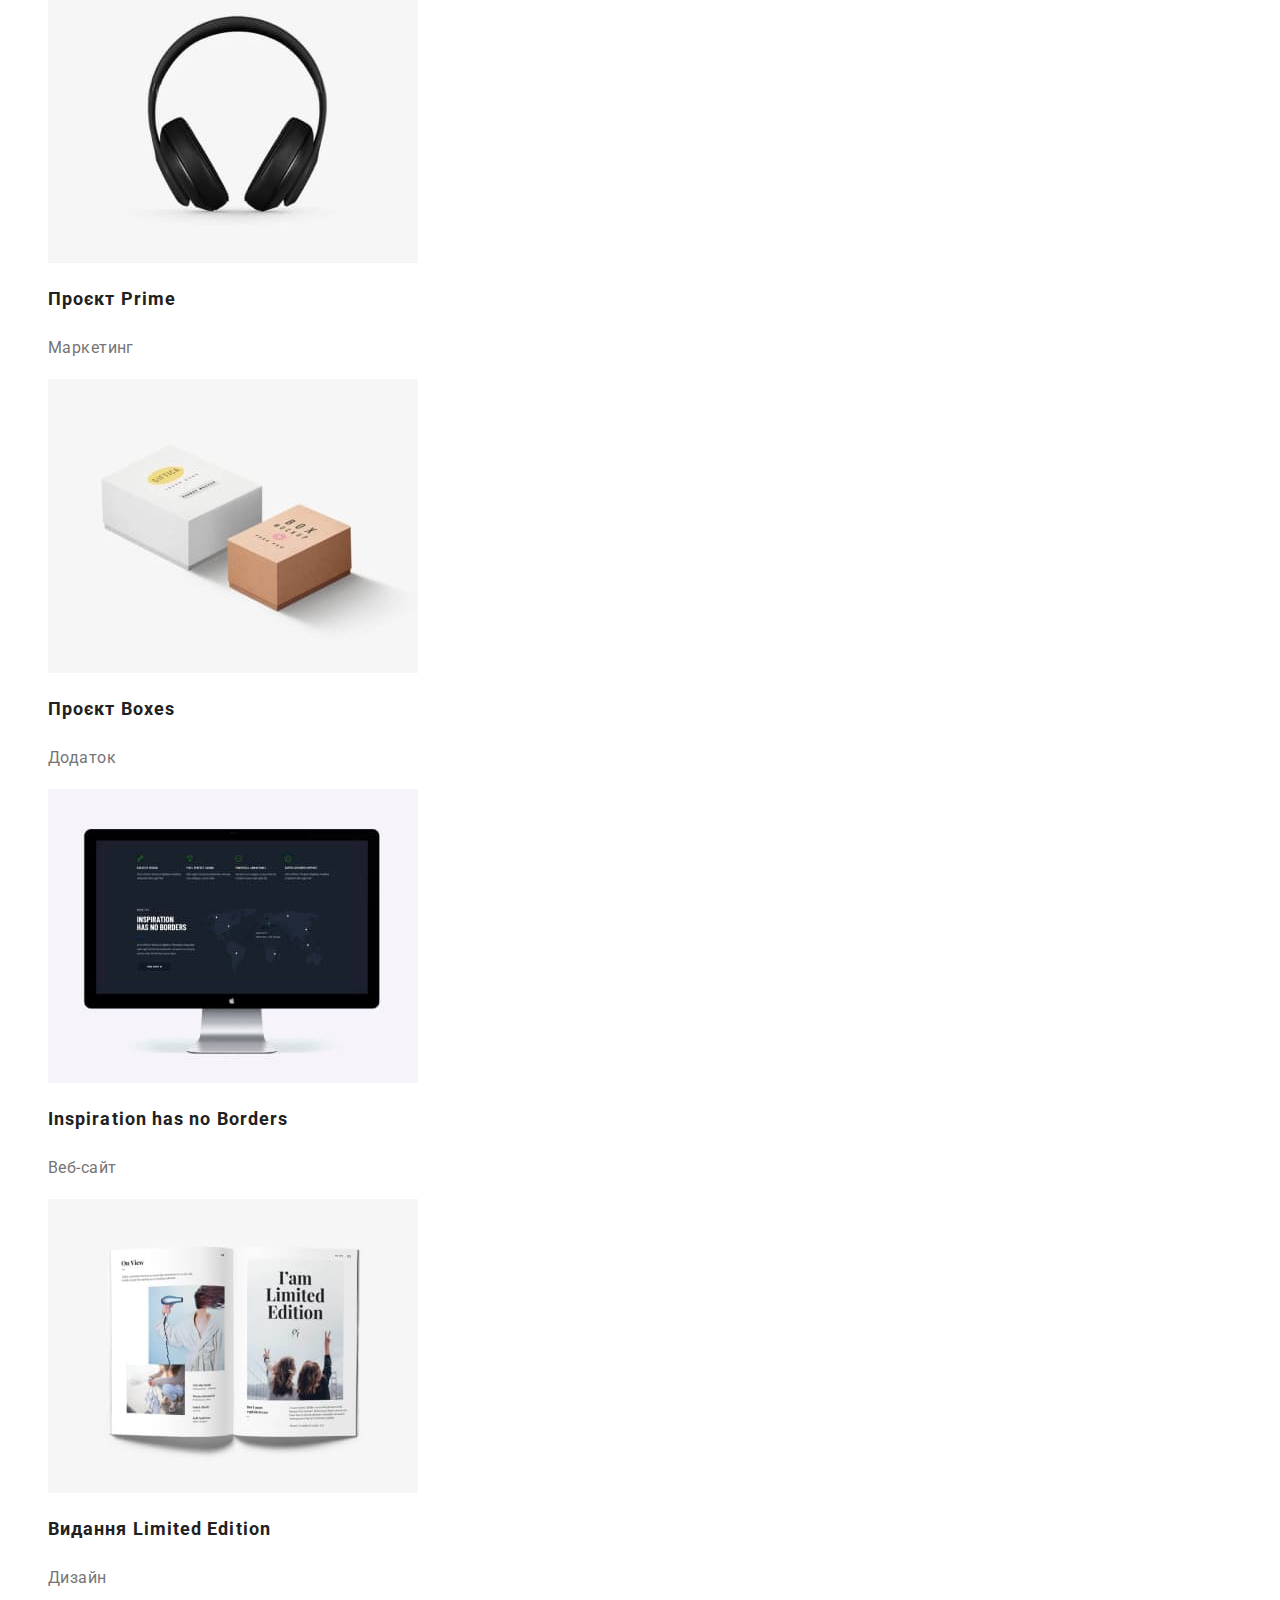
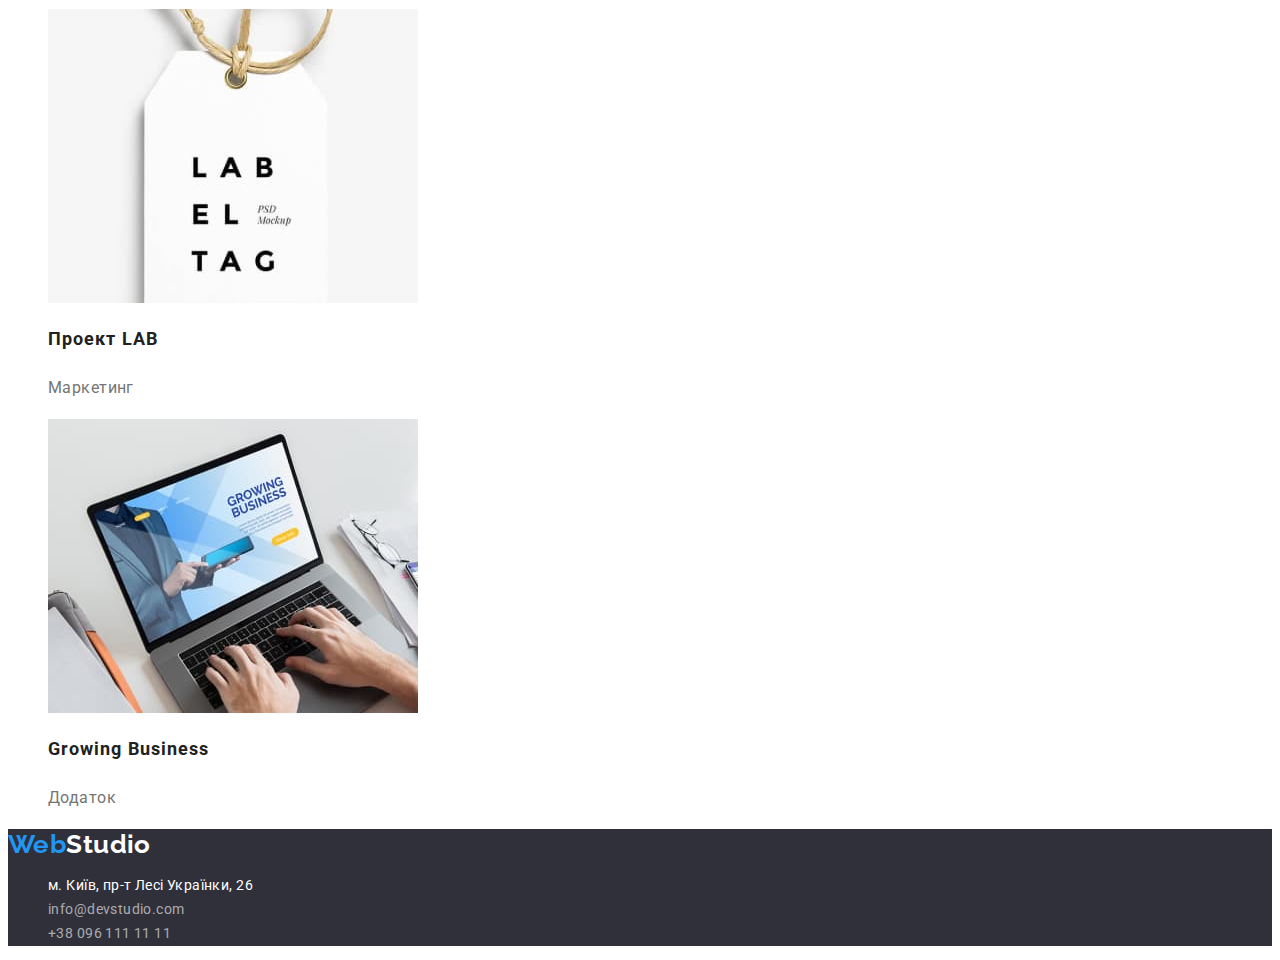
==== commit d8e9d89f: "after mentor comments" ====
--- a/portfolio.html
+++ b/portfolio.html
@@ -52,54 +52,74 @@
           <li><button type="button" class="filter-btn pointer">Дизайн</button></li>
           <li><button type="button" class="filter-btn pointer">Маркетинг</button></li>
         </ul>
-      </section>
 
-      <section class="examples">
-        <ul class="examples-list list">
-          <li>
-            <img src="./images/example1.jpg" alt="веб-сайт технокряк" width="370" />
-            <h2 class="examples-title">Технокряк</h2>
-            <p class="examples-text">Веб-сайт</p>
+        <ul class="filter-list list">
+          <li class="filter-item">
+            <a href="#" target="_blank" rel="noopener noreferrer nofollow" class="filter-link link">
+              <img src="./images/example1.jpg" alt="веб-сайт технокряк" width="370" />
+              <h2 class="filter-title">Технокряк</h2>
+              <p class="filter-text">Веб-сайт</p>
+            </a>
           </li>
-          <li>
-            <img src="./images/example2.jpg" alt="постер new orlean vs golden star" width="370" />
-            <h2 class="examples-title">Постер New Orlean vs Golden Star</h2>
-            <p class="examples-text">Дизайн</p>
+          <li class="filter-item">
+            <a href="#" target="_blank" rel="noopener noreferrer nofollow" class="filter-link link">
+              <img src="./images/example2.jpg" alt="постер new orlean vs golden star" width="370" />
+              <h2 class="filter-title">Постер New Orlean vs Golden Star</h2>
+              <p class="filter-text">Дизайн</p>
+            </a>
           </li>
-          <li>
-            <img src="./images/example3.jpg" alt="додаток ресторану seafood" width="370" />
-            <h2 class="examples-title">Ресторан Seafood</h2>
-            <p class="examples-text">Додаток</p>
+          <li class="filter-item">
+            <a href="#" target="_blank" rel="noopener noreferrer nofollow" class="filter-link link">
+              <img src="./images/example3.jpg" alt="додаток ресторану seafood" width="370" />
+              <h2 class="filter-title">Ресторан Seafood</h2>
+              <p class="filter-text">Додаток</p>
+            </a>
           </li>
-          <li>
-            <img src="./images/example4.jpg" alt="проект prime" width="370" />
-            <h2 class="examples-title">Проєкт Prime</h2>
-            <p class="examples-text">Маркетинг</p>
+          <li class="filter-item">
+            <a href="#" target="_blank" rel="noopener noreferrer nofollow" class="filter-link link">
+              <img src="./images/example4.jpg" alt="проект prime" width="370" />
+              <h2 class="filter-title">Проєкт Prime</h2>
+              <p class="filter-text">Маркетинг</p>
+            </a>
           </li>
-          <li>
-            <img src="./images/example5.jpg" alt="додаток boxes" width="370" />
-            <h2 class="examples-title">Проєкт Boxes</h2>
-            <p class="examples-text">Додаток</p>
+          <li class="filter-item">
+            <a href="#" target="_blank" rel="noopener noreferrer nofollow" class="filter-link link">
+              <img src="./images/example5.jpg" alt="додаток boxes" width="370" />
+              <h2 class="filter-title">Проєкт Boxes</h2>
+              <p class="filter-text">Додаток</p>
+            </a>
           </li>
-          <li>
-            <img src="./images/example6.jpg" alt="веб-сайт inspiration has no border" width="370" />
-            <h2 class="examples-title">Inspiration has no Borders</h2>
-            <p class="examples-text">Веб-сайт</p>
+          <li class="filter-item">
+            <a href="#" target="_blank" rel="noopener noreferrer nofollow" class="filter-link link">
+              <img
+                src="./images/example6.jpg"
+                alt="веб-сайт inspiration has no border"
+                width="370"
+              />
+              <h2 class="filter-title">Inspiration has no Borders</h2>
+              <p class="filter-text">Веб-сайт</p>
+            </a>
           </li>
-          <li>
-            <img src="./images/example7.jpg" alt="дізайн видання limited edition" width="370" />
-            <h2 class="examples-title">Видання Limited Edition</h2>
-            <p class="examples-text">Дизайн</p>
+          <li class="filter-item">
+            <a href="#" target="_blank" rel="noopener noreferrer nofollow" class="filter-link link">
+              <img src="./images/example7.jpg" alt="дізайн видання limited edition" width="370" />
+              <h2 class="filter-title">Видання Limited Edition</h2>
+              <p class="filter-text">Дизайн</p>
+            </a>
           </li>
-          <li>
-            <img src="./images/example8.jpg" alt="проект lab" width="370" />
-            <h2 class="examples-title">Проект LAB</h2>
-            <p class="examples-text">Маркетинг</p>
+          <li class="filter-item">
+            <a href="#" target="_blank" rel="noopener noreferrer nofollow" class="filter-link link">
+              <img src="./images/example8.jpg" alt="проект lab" width="370" />
+              <h2 class="filter-title">Проект LAB</h2>
+              <p class="filter-text">Маркетинг</p>
+            </a>
           </li>
-          <li>
-            <img src="./images/example9.jpg" alt="додаток growing business" width="370" />
-            <h2 class="examples-title">Growing Business</h2>
-            <p class="examples-text">Додаток</p>
+          <li class="filter-item">
+            <a href="#" target="_blank" rel="noopener noreferrer nofollow" class="filter-link link">
+              <img src="./images/example9.jpg" alt="додаток growing business" width="370" />
+              <h2 class="filter-title">Growing Business</h2>
+              <p class="filter-text">Додаток</p>
+            </a>
           </li>
         </ul>
       </section>
--- a/css/styles.css
+++ b/css/styles.css
@@ -1,12 +1,30 @@
 :root {
   --main-title-color: #212121;
+  --second-title-color: #ffffff;
   --main-text-color: #757575;
-  --logo-main-color: #2196f3;
   --accent-color: #2196f3;
+  --link-accent-color: #7d7d7d;
+  --btn-accent-color: #188ce8;
+  --btn-bg-color: #2196f3;
+  --btn-text-color: #ffffff;
+  --secondbtn-text-color: #212121;
+  --main-bg-color: #ffffff;
+  --second-bg-color: #2f303a;
+  --third-bg-color: #f5f4fa;
+  --main-logo-color: #2196f3;
+  --second-logo-color: #000000;
+  --third-logo-color: #ffffff;
+  --main-link-color: #212121;
+  --main-contact-color: #757575;
+  --main-adress-color: #ffffff;
 }
 
 body {
   font-family: 'Roboto', sans-serif;
+  font-size: 14px;
+  letter-spacing: 0.03em;
+  color: var(--main-text-color);
+  background-color: var(--main-bg-color);
 }
 
 .list {
@@ -37,151 +55,39 @@
 /* --------HEADER---------- */
 .header-logo,
 .header-logo-black {
-  font-family: 'Raleway';
+  font-family: 'Raleway', sans-serif;
   font-style: normal;
   font-weight: 700;
   font-size: 26px;
   line-height: 1.19;
-  letter-spacing: 0.03em;
 }
 
 .header-logo {
-  color: #2196f3;
+  color: var(--main-logo-color);
 }
 
 .header-logo-black {
-  color: #000000;
+  color: var(--second-logo-color);
 }
 
 .header-link {
   font-weight: 500;
-  font-size: 14px;
   line-height: 1.14;
   letter-spacing: 0.02em;
-  color: #212121;
-}
-
-.header-item .link.current {
-  color: var(--accent-color);
-}
-
-.header-cont,
-.header-tel {
-  font-weight: 500;
-  font-size: 14px;
+  color: var(--main-link-color);
+}
+
+.header-contact {
+  font-weight: 500;
   line-height: 1.14;
   letter-spacing: 0.02em;
-
-  color: #757575;
-}
-
+  color: var(--main-contact-color);
+}
+.header-item .link.current,
 .header-link:hover,
 .header-contact:hover,
 .header-link:focus,
-.header-contact:focus {
-  color: var(--accent-color);
-}
-
-/* --------HERO---------- */
-.hero {
-  background-color: rgb(41, 37, 37);
-}
-
-.hero-title {
-  font-weight: 900;
-  font-size: 44px;
-  line-height: 1.36;
-  text-align: center;
-  letter-spacing: 0.06em;
-  text-transform: uppercase;
-  color: #ffffff;
-}
-
-.hero-btn:hover,
-.hero-btn:focus {
-  background-color: var(--accent-color);
-}
-
-.hero-btn {
-  font-family: inherit;
-  font-style: normal;
-  font-weight: 700;
-  font-size: 16px;
-  line-height: 1.88;
-  display: flex;
-  align-items: center;
-  text-align: center;
-  letter-spacing: 0.06em;
-  color: #ffffff;
-}
-
-/* --------FEATURES---------- */
-.features-subtitle {
-  font-weight: 700;
-  font-size: 14px;
-  line-height: 1.14;
-  letter-spacing: 0.03em;
-  text-transform: uppercase;
-
-  color: var(--main-title-color);
-}
-
-.features-text {
-  font-size: 14px;
-  line-height: 1.71;
-  letter-spacing: 0.03em;
-
-  color: var(--main-text-color);
-}
-
-/* --------BUSINESS---------- */
-.business-title {
-  font-size: 36px;
-  line-height: 1.17;
-  text-align: center;
-  letter-spacing: 0.03em;
-
-  color: var(--main-title-color);
-}
-
-/* --------TEAM---------- */
-.team {
-  background-color: #d8c8c8;
-}
-
-.team-title {
-  font-size: 36px;
-  line-height: 1.17;
-  text-align: center;
-  letter-spacing: 0.03em;
-
-  color: var(--main-title-color);
-}
-
-.team-subtitle {
-  font-weight: 500;
-  font-size: 16px;
-  line-height: 1.19;
-  text-align: center;
-  letter-spacing: 0.03em;
-
-  color: var(--main-title-color);
-}
-
-.team-text {
-  font-size: 16px;
-  line-height: 1.19;
-  text-align: center;
-  letter-spacing: 0.03em;
-
-  color: var(--main-text-color);
-}
-
-/* --------FOOTER---------- */
-.footer {
-  background-color: rgb(41, 37, 37);
-}
-
+.header-contact:focus,
 .footer-adr:hover,
 .footer-contact:hover,
 .footer-adr:focus,
@@ -189,35 +95,121 @@
   color: var(--accent-color);
 }
 
+/* --------HERO---------- */
+.hero {
+  background-color: var(--second-bg-color);
+}
+
+.hero-title {
+  font-weight: 900;
+  font-size: 44px;
+  line-height: 1.36;
+  text-align: center;
+  letter-spacing: 0.06em;
+  text-transform: uppercase;
+  color: var(--second-title-color);
+}
+
+.hero-btn:hover,
+.hero-btn:focus {
+  background-color: var(--btn-accent-color);
+}
+
+.hero-btn {
+  font-family: inherit;
+  font-style: normal;
+  font-weight: 700;
+  font-size: 16px;
+  line-height: 1.88;
+  display: flex;
+  align-items: center;
+  text-align: center;
+  letter-spacing: 0.06em;
+  color: var(--btn-text-color);
+  background: var(--btn-bg-color);
+}
+
+/* --------FEATURES---------- */
+.features-subtitle {
+  font-weight: 700;
+  line-height: 1.14;
+  text-transform: uppercase;
+  color: var(--main-title-color);
+}
+
+.features-text {
+  line-height: 1.71;
+}
+
+/* --------BUSINESS---------- */
+.business-title {
+  font-size: 36px;
+  line-height: 1.17;
+  text-align: center;
+  color: var(--main-title-color);
+}
+
+/* --------TEAM---------- */
+.team {
+  background-color: var(--third-bg-color);
+}
+
+.team-item {
+  background-color: var(--main-bg-color);
+}
+
+.team-title {
+  font-size: 36px;
+  line-height: 1.17;
+  text-align: center;
+  color: var(--main-title-color);
+}
+
+.team-subtitle {
+  font-weight: 500;
+  font-size: 16px;
+  line-height: 1.19;
+  text-align: center;
+  color: var(--main-title-color);
+}
+
+.team-text {
+  font-size: 16px;
+  line-height: 1.19;
+  text-align: center;
+}
+
+/* --------FOOTER---------- */
+.footer {
+  background-color: var(--second-bg-color);
+}
+
 .footer-logo,
 .footer-logo-white {
-  font-family: 'Raleway';
+  font-family: 'Raleway', sans-serif;
   font-style: normal;
   font-weight: 700;
   font-size: 26px;
   line-height: 1.19;
-  letter-spacing: 0.03em;
 }
 
 .footer-logo {
-  color: #2196f3;
+  color: var(--main-logo-color);
 }
 
 .footer-logo-white {
-  color: #ffffff;
+  color: var(--third-logo-color);
 }
 
 .footer-adr,
 .footer-contact {
   font-style: normal;
   font-weight: 400;
-  font-size: 14px;
   line-height: 1.71;
-  letter-spacing: 0.03em;
 }
 
 .footer-adr {
-  color: #ffffff;
+  color: var(--main-adress-color);
 }
 
 .footer-contact {
@@ -227,33 +219,39 @@
 /* -----------------------PORTFOLIO------------------------- */
 /* --------FILTER---------- */
 .filter-btn {
-  font-family: 'Roboto';
+  font-family: 'Roboto', sans-serif;
   font-style: normal;
   font-weight: 500;
   font-size: 16px;
   line-height: 1.62;
   text-align: center;
-  letter-spacing: 0.03em;
-
-  color: #212121;
+  color: var(--secondbtn-text-color);
 }
 
 .filter-btn:hover,
 .filter-btn:focus {
   background-color: var(--accent-color);
-}
-
-.examples-title {
+  color: var(--btn-text-color);
+}
+
+.filter-item {
+  background-color: var(--main-bg-color);
+}
+
+.filter-title {
   font-size: 18px;
   line-height: 2;
   letter-spacing: 0.06em;
-  color: #212121;
-}
-
-.examples-text {
+  color: var(--main-title-color);
+}
+
+.filter-title:hover,
+.filter-title:focus {
+  color: var(--link-accent-color);
+}
+
+.filter-text {
   font-size: 16px;
   line-height: 1.88;
-  letter-spacing: 0.03em;
-
-  color: #757575;
-}
+  color: var(--main-text-color);
+}
